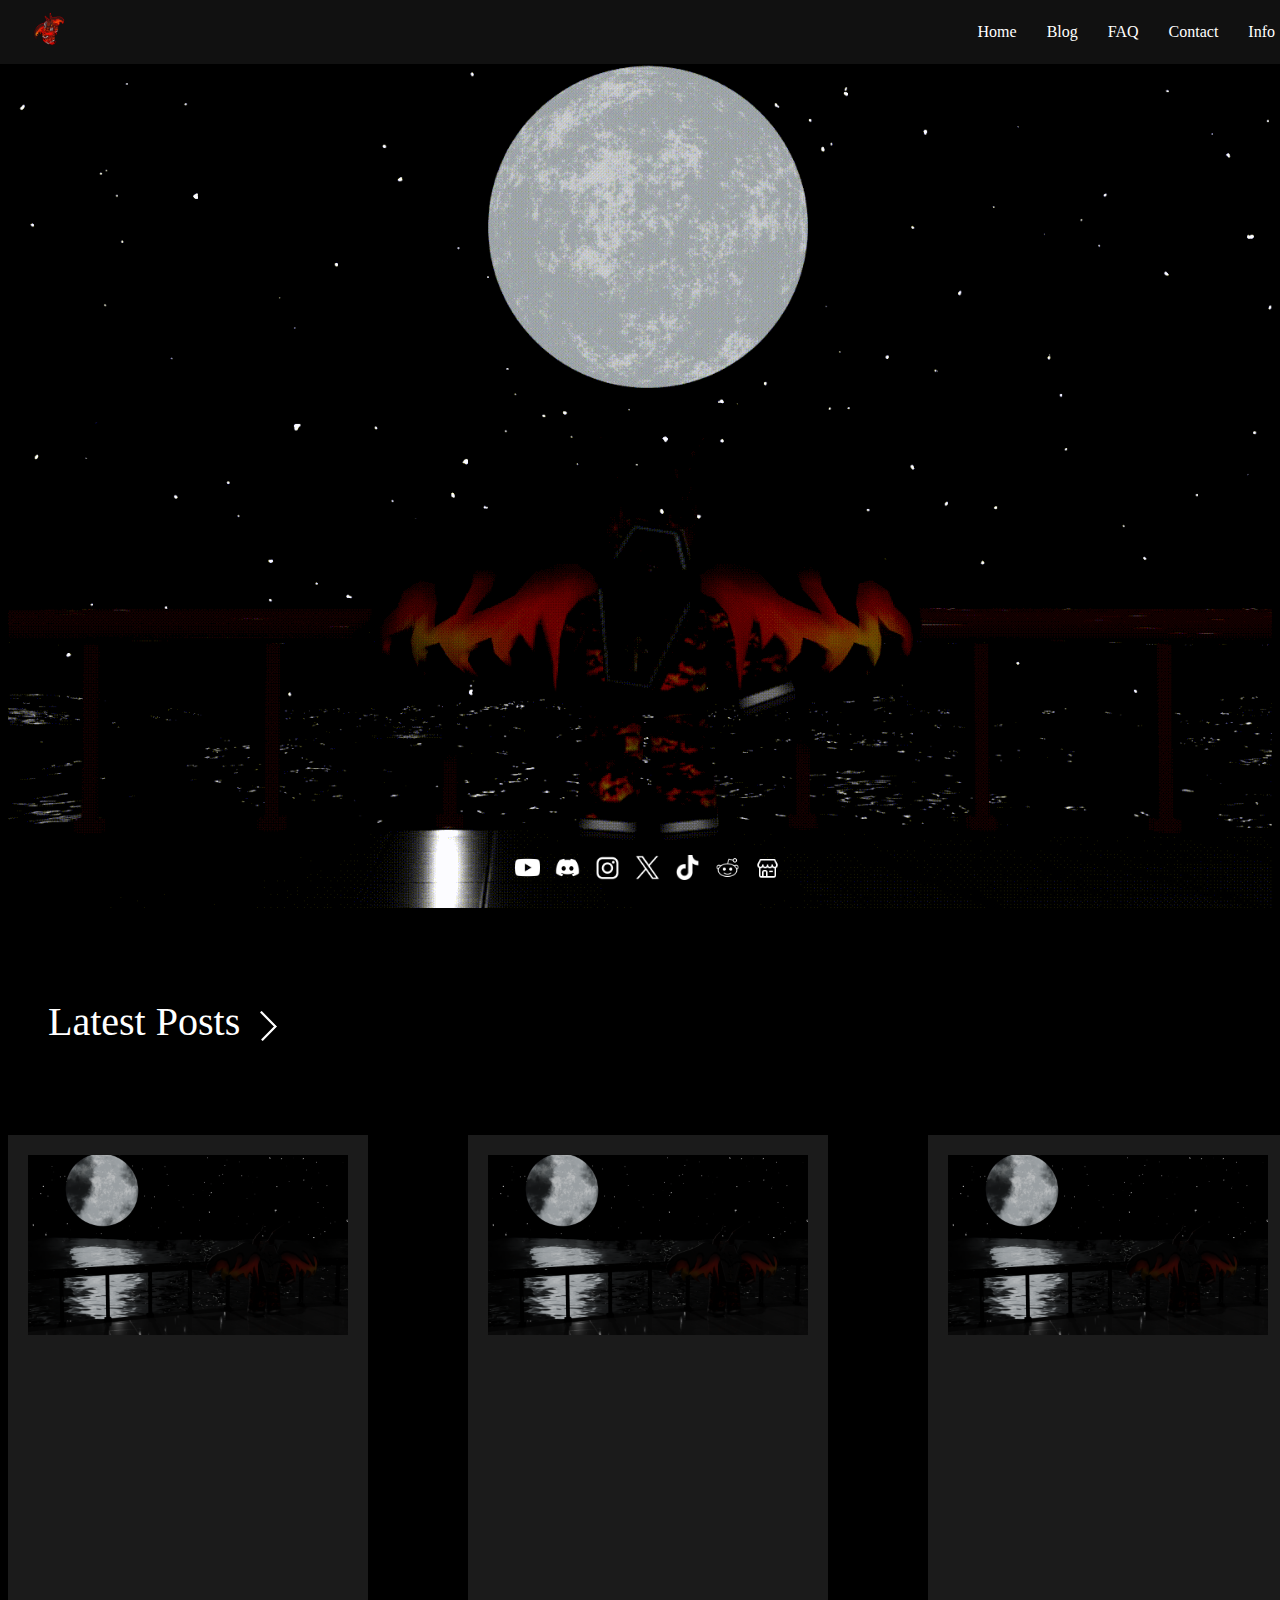
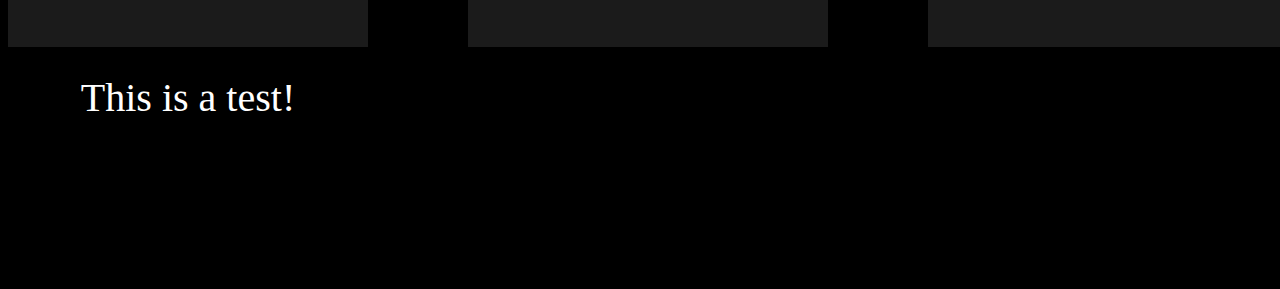
==== index.html @ 58907e7d "aaaaaaaaaaaaaaaaaaaaaaaaaaaaaaaaaaaaaaaaaa" ====
<!DOCTYPE HTML>
<html lang="en" class="container">

<head>
	<title>LameSniper16</title>
	<link rel="icon" type="image/x-icon" href="./assets/favicon.ico">
	<meta charset="UTF-8">
	<meta name="viewport" content="width=device-width, initial-scale=1.0">
	<link rel="stylesheet" href="./assets/styles.css">
</head>

<script src="./assets/titlegenerator.js"> </script>
<script src="./assets/iconscroll.js"> </script>

<body bgcolor="black">
	<header>
	<nav>
		<ul>
			<li class="logo"> <img src="./assets/images/5_r.png" alt="Logo"> </li>
			<li><a href="https://www.lamesniper16.com/">Home</li>
			<li><a href="placeholder">Blog</li>
			<li><a href="placeholder">FAQ</li>
			<li><a href="placeholder">Contact</li>
			<li><a href="placeholder">Info</li>

		</ul>
	</nav>
	</header>
<main>
	<section class="juan">
		<div class="background">
			<div class="social">
				<a href="https://www.youtube.com/@LameSniper16?sub_confirmation=1"><img src="./assets/images/youtube.png" alt="YouTube"></a>
				<a href="https://discord.gg/m7hKTPxfP7"><img src="./assets/images/discord.png" alt="Discord"></a>
				<a href="https://www.instagram.com/lamesniper16/"><img src="./assets/images/instagram.png" alt="Instagram"></a>
				<a href="https://x.com/LameSniper16"><img src="./assets/images/twitter.png" alt="X (Twitter)"></a>
				<a href="https://www.tiktok.com/@lamesniper16"><img src="./assets/images/tiktok.png" alt="TikTok"></a>
				<a href="https://www.reddit.com/r/lamesniper16/"><img src="./assets/images/reddit.png" alt="Reddit"></a>
				<a href="https://www.youtube.com/watch?v=dQw4w9WgXcQ"><img src="./assets/images/market.png" alt="Unavailable"></a>
			</div>
			<div class="nightcontainer">
				<img class="night" src="./assets/images/gifmoon.gif" width="100%" height="100%">
			</div>
		</div>

		<div class="content">
		</div>
	</section>

	<section>
		<div class="ultimatecontainer">
			<div class="latestposts">
				<p>Latest Posts</p>
				<img class="latestpostsarrow" src="./assets/images/arrowsimple.png">
			</div>
			
			<div class="blogpostcontainer">
				<div>
					<img src="./assets/images/placeholdertest.png">
					<p class="blogtitle">This is a test!</p>
					<p class="blogdescription">dgdskgsdglksdfgdfgsdfgsdfgsdfgsdfgsdfgdsfgdsg</p>
					<p class="blogdata">10/10/1010 10:10</p>
				</div>
				<div><img src="./assets/images/placeholdertest.png"></div>
				<div><img src="./assets/images/placeholdertest.png"></div>
			</div>
		</div>



	</section>
</main>
</body>
</html>
---- assets/styles.css ----
.container {
	overflow-y: scroll;
	-ms-overflow-style: none; /* Internet Explorer and older Edge */
	scrollbar-width: none; /* Firefox */
}
  
  .container::-webkit-scrollbar {
	display: none; /* Chrome, Safari, Edge */
}  

header nav ul {
	position: fixed;
	top: 0; left: 0; width: 100%;
	z-index: 1000;
	padding-top: 60px;
	list-style: none;
	display: flex;
	justify-content: flex-end;
	background: #111;
	padding: 10px;
	margin: 0;
	align-items: center;
}

nav ul li {
	margin: 0 15px;
}

nav ul li a {
	font-family: "Roboto";
	src: url(./Roboto-Bold.ttf);
	color: #fff;
	text-decoration: none;
}

nav ul li.logo {
	margin-right: auto;
}

nav ul li.logo img {
	height: 40px;
	width: auto;
}

.juan {
	overflow: hidden;
	position: relative;
	text-align: center;
}

.juan img {
	object-fit: cover;
	object-position: center;
	display: flex;
	justify-content: center;
}

.nightcontainer {
	height: 100vh;
	overflow: hidden;
	display: flex;
	width: 100vw;
	justify-content: center;
}

.social {
	position: fixed; 
	bottom: 20px; 
	left: 50%; 
	transform: translateX(-50%);
	display: flex; 
	gap: 15px; 
	z-index: 100;
}

.social a img {
	width: 25px;
	height: 25px;
	filter: invert(1); 
	transition: transform 0.2s ease, opacity 0.2s ease;
}

.social a img:hover {
	transform: scale(1.1);
}

.blogpostcontainer {
	display: grid;
	column-gap: 100px;
	grid-template-columns: auto auto auto;
	justify-content: space-around;
}

.blogpostcontainer > div {
	background-color: #1b1b1b;
	padding: 20px;
	font-size: 30px;
	width: 25vw;
	text-align: center;
}

.blogpostcontainer > div > img {
	width: 100%;
	height: 100%;
	object-fit: contain;
	object-position: top;
}

.blogtitle {
	font-family: "Roboto";
	src: url(./Roboto-Bold.ttf);
	color: #fff;
	text-decoration: none;
	font-size: 40px;
	display: inline-block;
}

.blogdescription {
	object-fit: contain;
}

.blogdata {
	object-fit: contain;
}

.latestposts {
	font-family: "Roboto";
	src: url(./Roboto-Bold.ttf);
	color: #fff;
	text-decoration: none;
	padding-top: 50px;
	padding-bottom: 50px;
	padding-left: 40px;
	font-size: 40px;
	display: inline-block;
}
.latestposts > p {
	display: inline-block;
}

.latestpostsarrow {
	filter: invert(1);
	width: auto;
	height: 30px;
	font-size: 40px;
	vertical-align: middle;
	padding-left: 10px;
}
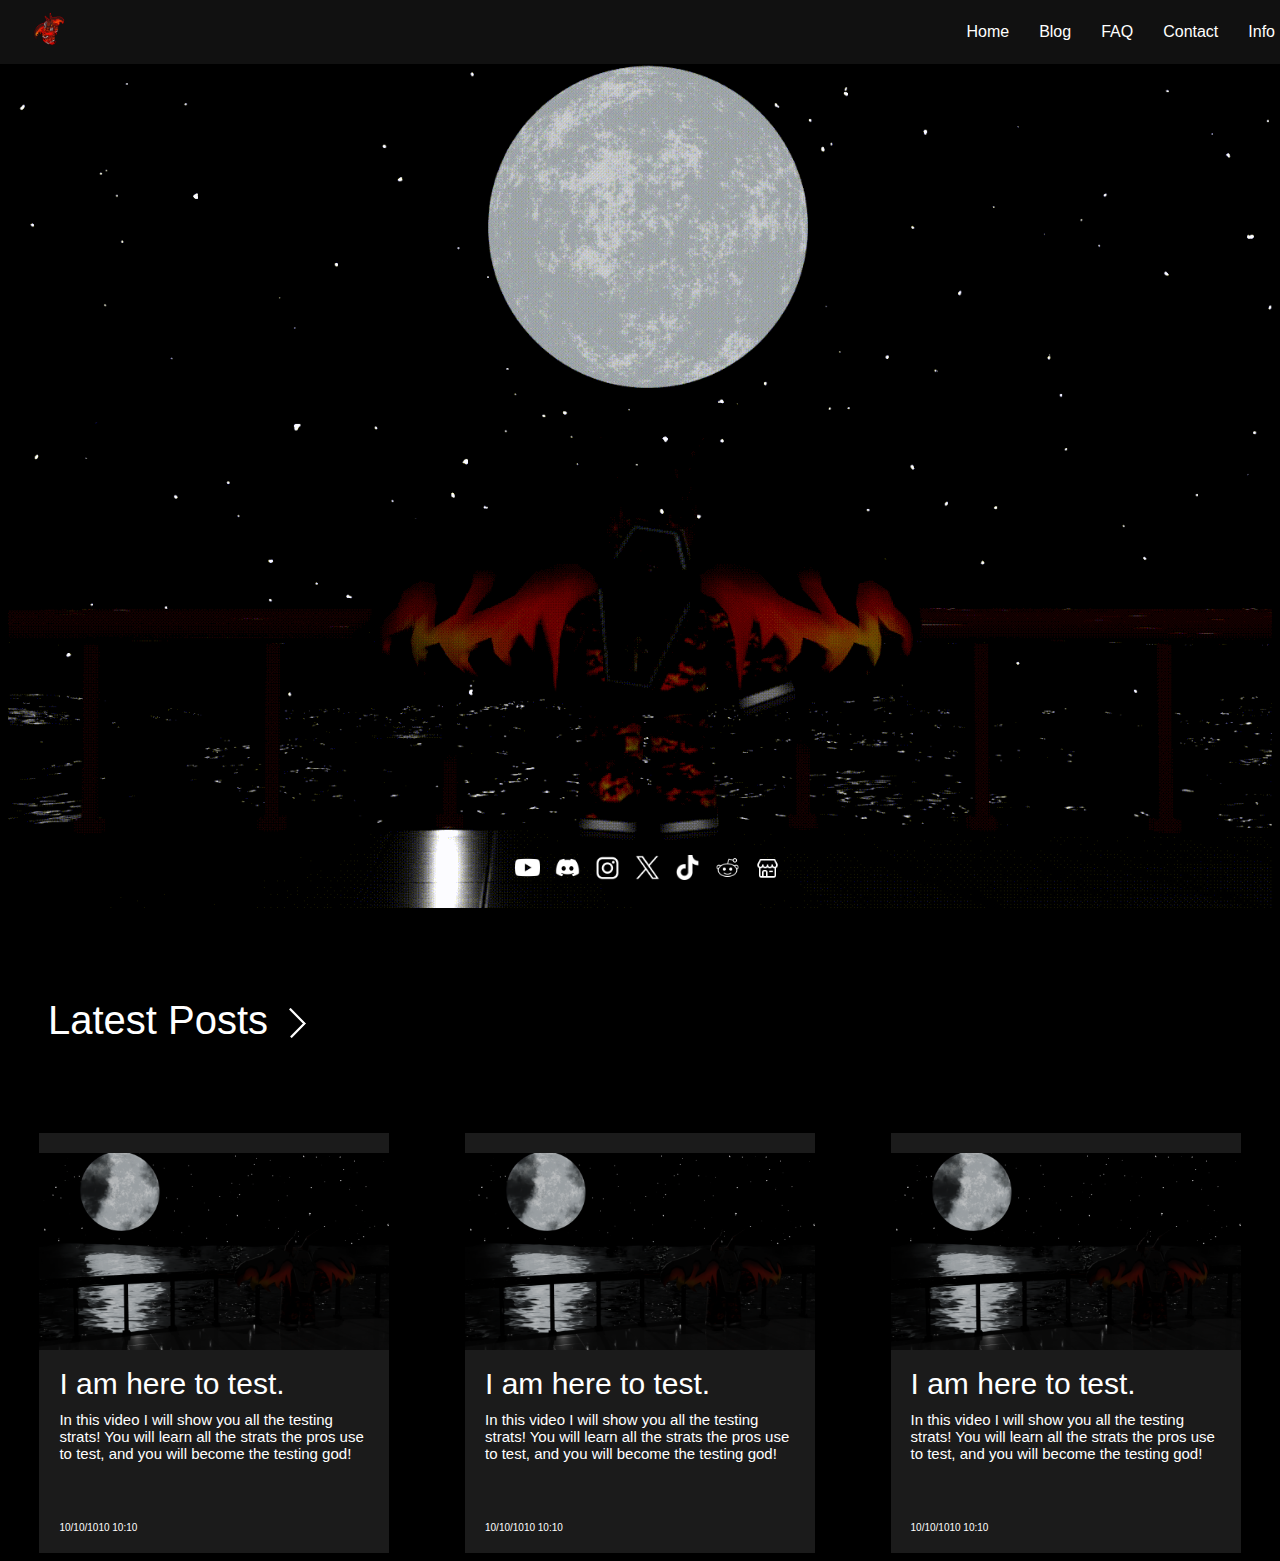
==== commit 56212f5b: "a" ====
--- a/index.html
+++ b/index.html
@@ -56,13 +56,24 @@
 			
 			<div class="blogpostcontainer">
 				<div>
-					<img src="./assets/images/placeholdertest.png">
-					<p class="blogtitle">This is a test!</p>
-					<p class="blogdescription">dgdskgsdglksdfgdfgsdfgsdfgsdfgsdfgsdfgdsfgdsg</p>
-					<p class="blogdata">10/10/1010 10:10</p>
+					<div><img src="./assets/images/placeholdertest.png"></div>
+					<div class="blogtitle">I am here to test.</div>
+					<div class="blogdescription">In this video I will show you all the testing strats! You will learn all the strats the pros use to test, and you will become the testing god!</div>
+					<div class="blogdata">10/10/1010 10:10</div>
 				</div>
-				<div><img src="./assets/images/placeholdertest.png"></div>
-				<div><img src="./assets/images/placeholdertest.png"></div>
+				<div>
+					<div><img src="./assets/images/placeholdertest.png"></div>
+					<div class="blogtitle">I am here to test.</div>
+					<div class="blogdescription">In this video I will show you all the testing strats! You will learn all the strats the pros use to test, and you will become the testing god!</div>
+					<div class="blogdata">10/10/1010 10:10</div>
+				</div>
+				<div>
+					<div><img src="./assets/images/placeholdertest.png"></div>
+					<div class="blogtitle">I am here to test.</div>
+					<div class="blogdescription">In this video I will show you all the testing strats! You will learn all the strats the pros use to test, and you will become the testing god!</div>
+					<div class="blogdata">10/10/1010 10:10</div>
+				</div>
+
 			</div>
 		</div>
 
--- a/assets/styles.css
+++ b/assets/styles.css
@@ -1,3 +1,15 @@
+@font-face {
+    font-family: 'Roboto	';
+    src: url('Roboto-Medium.eot');
+    src: url('Roboto-Medium.eot?#iefix') format('embedded-opentype'),
+        url('Roboto-Medium.woff2') format('woff2'),
+        url('Roboto-Medium.woff') format('woff'),
+        url('Roboto-Medium.ttf') format('truetype'),
+        url('Roboto-Medium.svg#Roboto-Medium') format('svg');
+    font-weight: 500;
+    font-style: normal;
+    font-display: swap;
+}
 
 .container {
 	overflow-y: scroll;
@@ -28,8 +40,7 @@
 }
 
 nav ul li a {
-	font-family: "Roboto";
-	src: url(./Roboto-Bold.ttf);
+	font-family: "Roboto", sans-serif;
 	color: #fff;
 	text-decoration: none;
 }
@@ -87,20 +98,23 @@
 
 .blogpostcontainer {
 	display: grid;
-	column-gap: 100px;
+	column-gap: 1%;
 	grid-template-columns: auto auto auto;
 	justify-content: space-around;
 }
 
+.blogpostcontainer > div:hover .blogtitle{
+	color: rgb(255, 182, 182);
+}
 .blogpostcontainer > div {
 	background-color: #1b1b1b;
-	padding: 20px;
+	padding-top: 20px;
 	font-size: 30px;
-	width: 25vw;
+	width: 350px;
 	text-align: center;
 }
 
-.blogpostcontainer > div > img {
+.blogpostcontainer > div > div > img {
 	width: 100%;
 	height: 100%;
 	object-fit: contain;
@@ -108,25 +122,57 @@
 }
 
 .blogtitle {
-	font-family: "Roboto";
-	src: url(./Roboto-Bold.ttf);
+	font-family: "Roboto", sans-serif;
 	color: #fff;
 	text-decoration: none;
-	font-size: 40px;
-	display: inline-block;
+	font-size: 30px;
+	text-align: left;
+	padding-top: 10px;
+	padding-right: 20px;
+	padding-left: 20px;
 }
 
 .blogdescription {
-	object-fit: contain;
+	font-family: "Roboto", sans-serif;
+	color: #fff;
+	text-decoration: none;
+	font-size: 15px;
+	text-align: left;
+	padding-top: 10px;
+	padding-right: 20px;
+	padding-left: 20px;
 }
 
 .blogdata {
-	object-fit: contain;
+	font-family: "Roboto", sans-serif;
+	color: #fff;
+	text-decoration: none;
+	font-size: 10px;
+	text-align: left;
+	padding-top: 60px;
+	padding-right: 20px;
+	padding-left: 20px;
+	padding-bottom: 20px;
 }
 
+@media (max-width: 1080px) {
+	.blogpostcontainer {
+		grid-template-columns: auto auto;
+		row-gap: 20px;
+		justify-content: center;
+	}
+}	
+
+@media (max-width: 738px) {
+	.blogpostcontainer {
+		grid-template-columns: auto;
+		row-gap: 20px;
+		justify-content: center;
+	}
+}	
+
 .latestposts {
-	font-family: "Roboto";
-	src: url(./Roboto-Bold.ttf);
+	font-family: "Roboto", sans-serif;
 	color: #fff;
 	text-decoration: none;
 	padding-top: 50px;
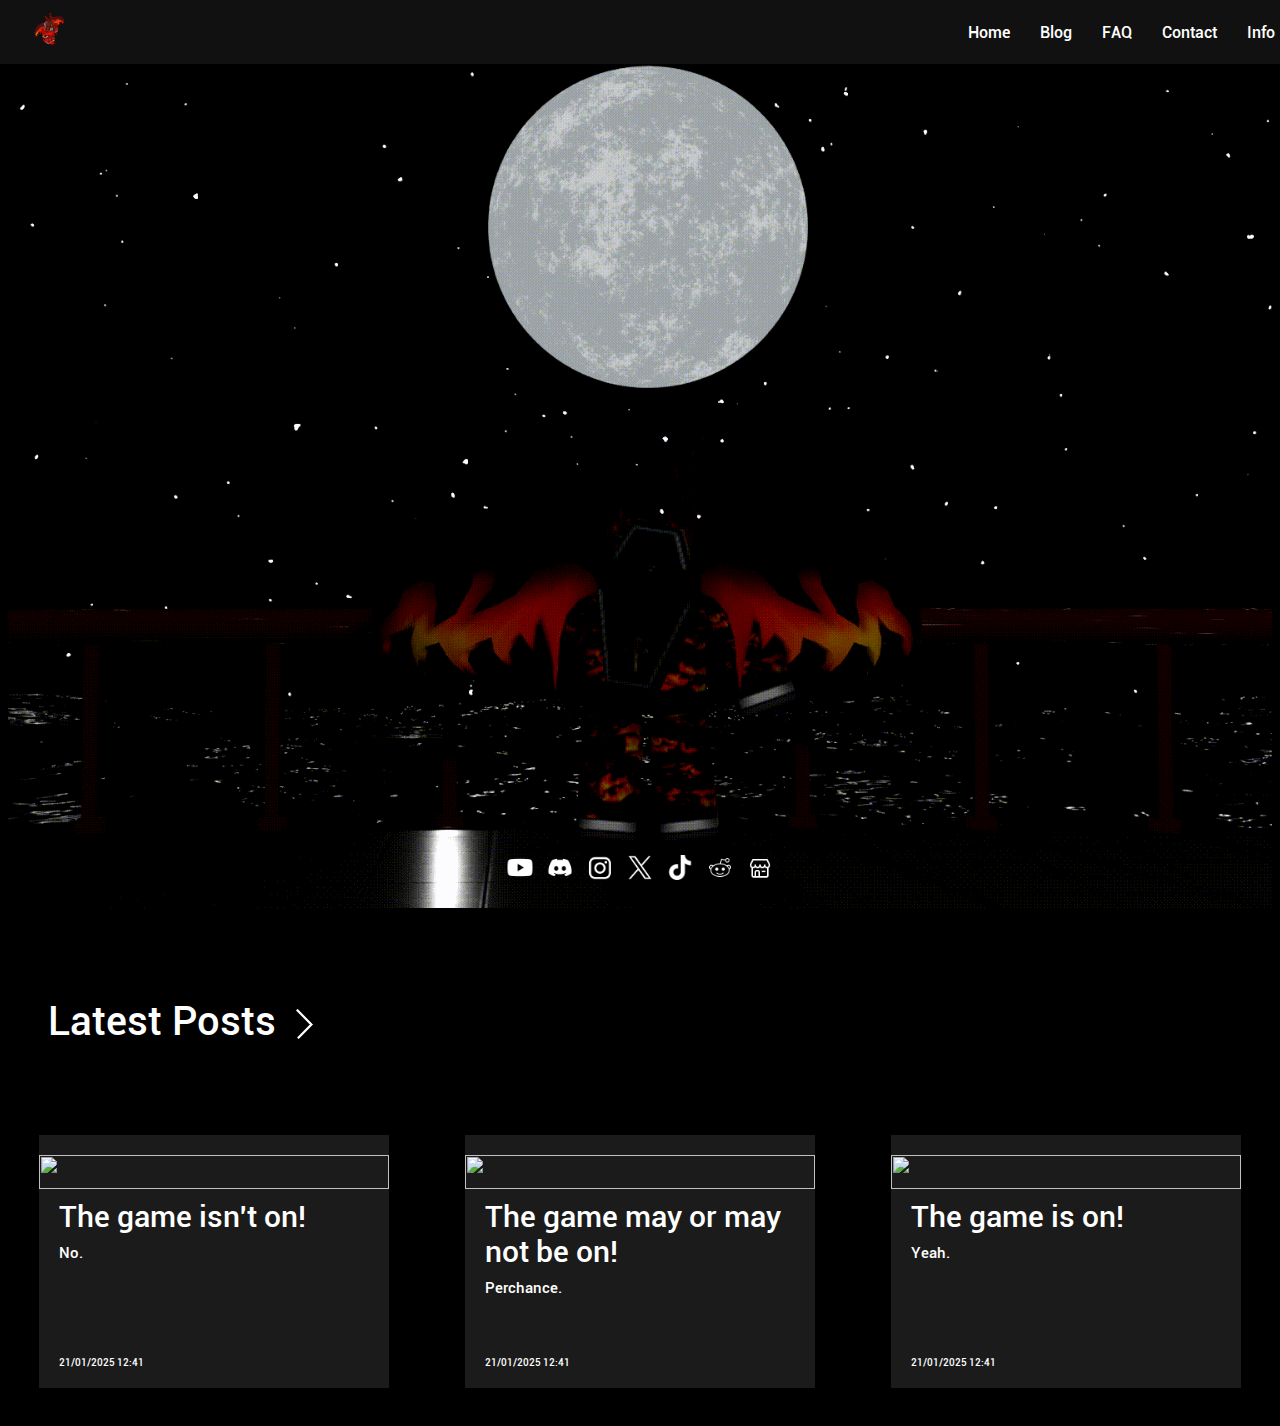
==== commit 34ff69ad: "fully functioning blog" ====
--- a/index.html
+++ b/index.html
@@ -11,17 +11,18 @@
 
 <script src="./assets/titlegenerator.js"> </script>
 <script src="./assets/iconscroll.js"> </script>
+<script src="./assets/mainpageblog.js"> </script>
 
-<body bgcolor="black">
+<body>
 	<header>
 	<nav>
 		<ul>
 			<li class="logo"> <img src="./assets/images/5_r.png" alt="Logo"> </li>
-			<li><a href="https://www.lamesniper16.com/">Home</li>
-			<li><a href="placeholder">Blog</li>
-			<li><a href="placeholder">FAQ</li>
-			<li><a href="placeholder">Contact</li>
-			<li><a href="placeholder">Info</li>
+			<li><a href="https://www.lamesniper16.com/">Home</a></li>
+			<li><a href="./blog.html">Blog</a></li>
+			<li><a href="#">FAQ</a></li>
+			<li><a href="#">Contact</a></li>
+			<li><a href="#">Info</a></li>
 
 		</ul>
 	</nav>
@@ -55,23 +56,23 @@
 			</div>
 			
 			<div class="blogpostcontainer">
-				<div>
+				<div class="1" style="cursor: pointer;" onclick="window.location='https://lamesniper16.com';">
 					<div><img src="./assets/images/placeholdertest.png"></div>
-					<div class="blogtitle">I am here to test.</div>
-					<div class="blogdescription">In this video I will show you all the testing strats! You will learn all the strats the pros use to test, and you will become the testing god!</div>
-					<div class="blogdata">10/10/1010 10:10</div>
+					<div class="blogtitle">Loading title...</div>
+					<div class="blogdescription">Loading description...</div>
+					<div class="blogdata">Loading data...</div>
 				</div>
-				<div>
+				<div class="2" style="cursor: pointer;" onclick="window.location='https://lamesniper16.com';">
 					<div><img src="./assets/images/placeholdertest.png"></div>
-					<div class="blogtitle">I am here to test.</div>
-					<div class="blogdescription">In this video I will show you all the testing strats! You will learn all the strats the pros use to test, and you will become the testing god!</div>
-					<div class="blogdata">10/10/1010 10:10</div>
+					<div class="blogtitle">Loading title...</div>
+					<div class="blogdescription">Loading description...</div>
+					<div class="blogdata">Loading data...</div>
 				</div>
-				<div>
+				<div class="3" style="cursor: pointer;" onclick="window.location='https://lamesniper16.com';">
 					<div><img src="./assets/images/placeholdertest.png"></div>
-					<div class="blogtitle">I am here to test.</div>
-					<div class="blogdescription">In this video I will show you all the testing strats! You will learn all the strats the pros use to test, and you will become the testing god!</div>
-					<div class="blogdata">10/10/1010 10:10</div>
+					<div class="blogtitle">Loading title...</div>
+					<div class="blogdescription">Loading description...</div>
+					<div class="blogdata">Loading data...</div>
 				</div>
 
 			</div>
--- a/assets/styles.css
+++ b/assets/styles.css
@@ -1,16 +1,19 @@
 @font-face {
-    font-family: 'Roboto	';
-    src: url('Roboto-Medium.eot');
-    src: url('Roboto-Medium.eot?#iefix') format('embedded-opentype'),
-        url('Roboto-Medium.woff2') format('woff2'),
-        url('Roboto-Medium.woff') format('woff'),
-        url('Roboto-Medium.ttf') format('truetype'),
-        url('Roboto-Medium.svg#Roboto-Medium') format('svg');
+    font-family: "Roboto";
+    src: url("./fonts/Roboto-Medium.eot");
+    src: url("./fonts/Roboto-Medium.eot?#iefix") format("embedded-opentype"),
+        url("./fonts/Roboto-Medium.woff2") format("woff2"),
+        url("./fonts/Roboto-Medium.woff") format("woff"),
+        url("./fonts/Roboto-Medium.ttf") format("truetype"),
+        url("./fonts/Roboto-Medium.svg#Roboto-Medium") format("svg");
     font-weight: 500;
     font-style: normal;
     font-display: swap;
 }
 
+body {
+	background-color: #000;
+}
 .container {
 	overflow-y: scroll;
 	-ms-overflow-style: none; /* Internet Explorer and older Edge */
@@ -93,7 +96,7 @@
 }
 
 .social a img:hover {
-	transform: scale(1.1);
+	transform: scale(1.25);
 }
 
 .blogpostcontainer {
@@ -103,12 +106,32 @@
 	justify-content: space-around;
 }
 
+@media (max-width: 1080px) {
+	.blogpostcontainer {
+		grid-template-columns: auto auto;
+		row-gap: 20px;
+		justify-content: space-around;
+	}
+}	
+
+@media (max-width: 738px) {
+	.blogpostcontainer {
+		grid-template-columns: auto;
+		row-gap: 20px;
+		justify-content: space-around;
+	}
+}	
+
 .blogpostcontainer > div:hover .blogtitle{
 	color: rgb(255, 182, 182);
 }
 .blogpostcontainer > div {
+	display: flex;
+	flex-direction: column;
+	justify-content: space-between;
 	background-color: #1b1b1b;
 	padding-top: 20px;
+	margin-bottom: 30px;
 	font-size: 30px;
 	width: 350px;
 	text-align: center;
@@ -121,6 +144,15 @@
 	object-position: top;
 }
 
+.blogtitle, .blogdescription {
+	word-wrap: break-word; /* Ensures text wraps inside the container */
+	overflow-wrap: break-word; /* Provides fallback for older browsers */
+	white-space: normal; /* Allows text to wrap onto the next line */
+	text-overflow: ellipsis; /* Optional: Adds ellipsis for overflow text */
+	overflow: hidden; /* Prevents text from overflowing */
+	display: block; /* Ensures the title/description behaves as block elements */
+  }
+
 .blogtitle {
 	font-family: "Roboto", sans-serif;
 	color: #fff;
@@ -148,28 +180,13 @@
 	color: #fff;
 	text-decoration: none;
 	font-size: 10px;
+	margin-top: auto;
 	text-align: left;
 	padding-top: 60px;
 	padding-right: 20px;
 	padding-left: 20px;
 	padding-bottom: 20px;
 }
-
-@media (max-width: 1080px) {
-	.blogpostcontainer {
-		grid-template-columns: auto auto;
-		row-gap: 20px;
-		justify-content: center;
-	}
-}	
-
-@media (max-width: 738px) {
-	.blogpostcontainer {
-		grid-template-columns: auto;
-		row-gap: 20px;
-		justify-content: center;
-	}
-}	
 
 .latestposts {
 	font-family: "Roboto", sans-serif;
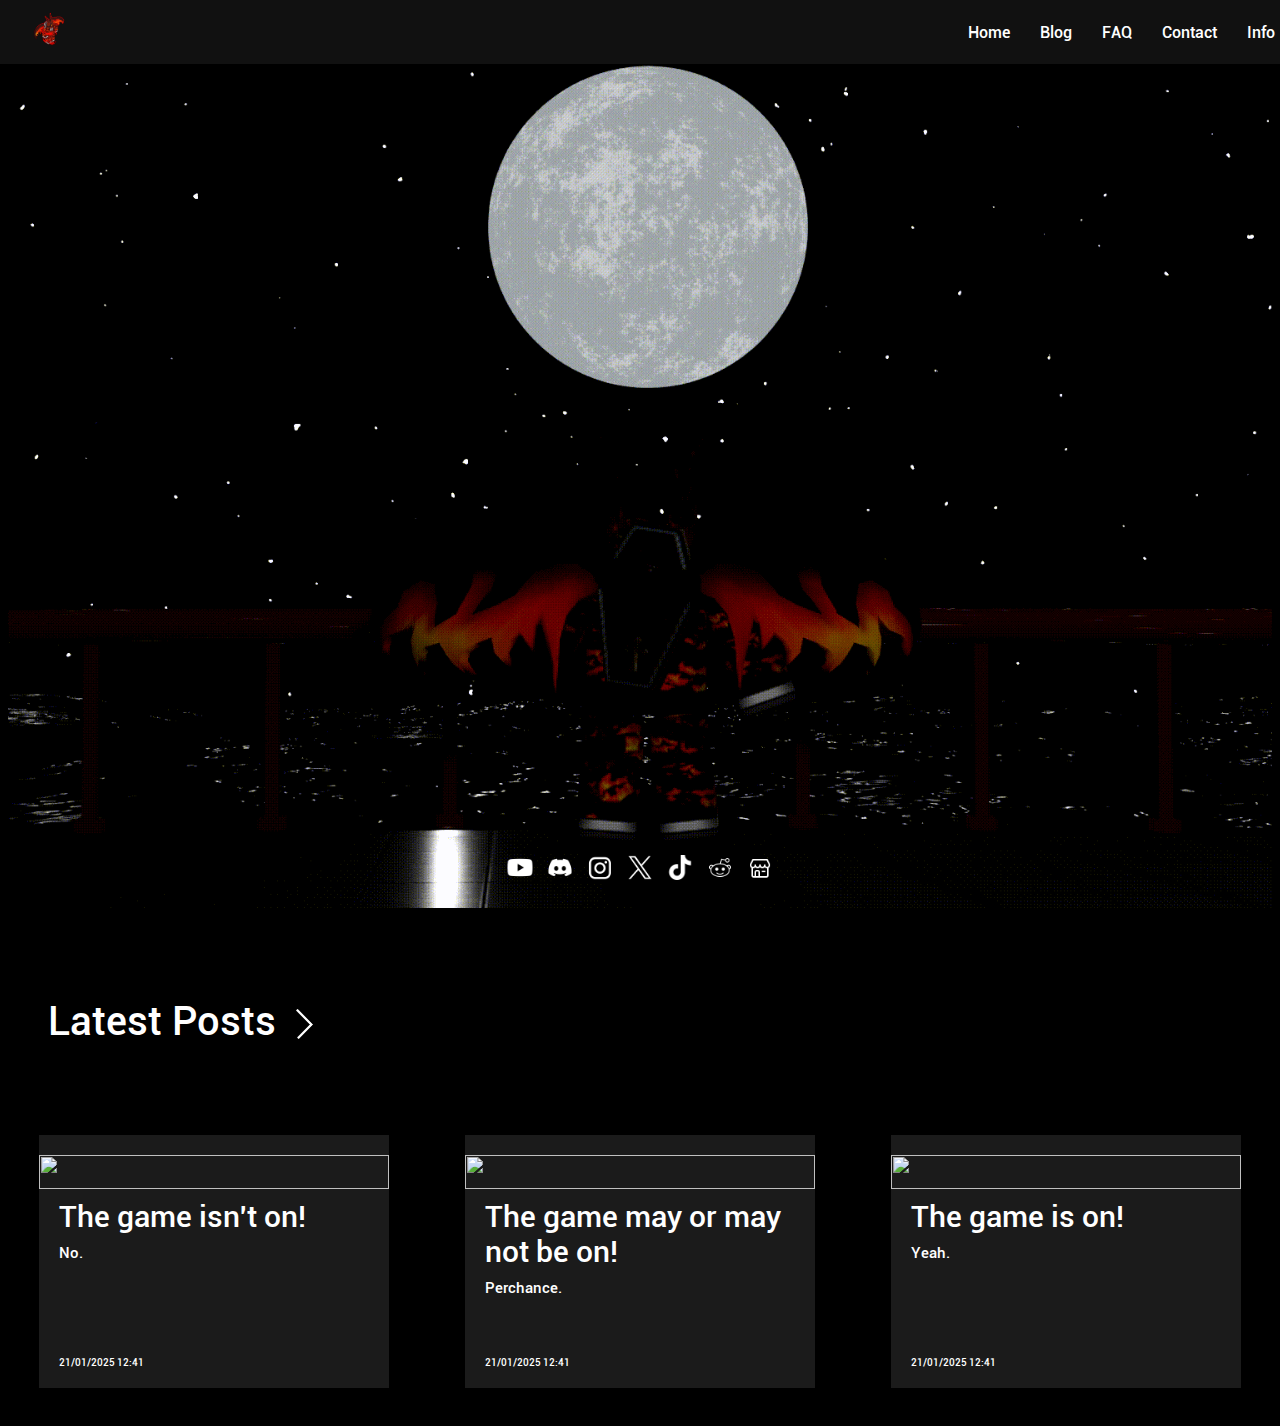
==== commit b8b3383d: "Update index.html" ====
--- a/index.html
+++ b/index.html
@@ -50,7 +50,7 @@
 
 	<section>
 		<div class="ultimatecontainer">
-			<div class="latestposts">
+			<div class="latestposts" style="cursor: pointer;" onclick="window.location='./blog.html';">
 				<p>Latest Posts</p>
 				<img class="latestpostsarrow" src="./assets/images/arrowsimple.png">
 			</div>
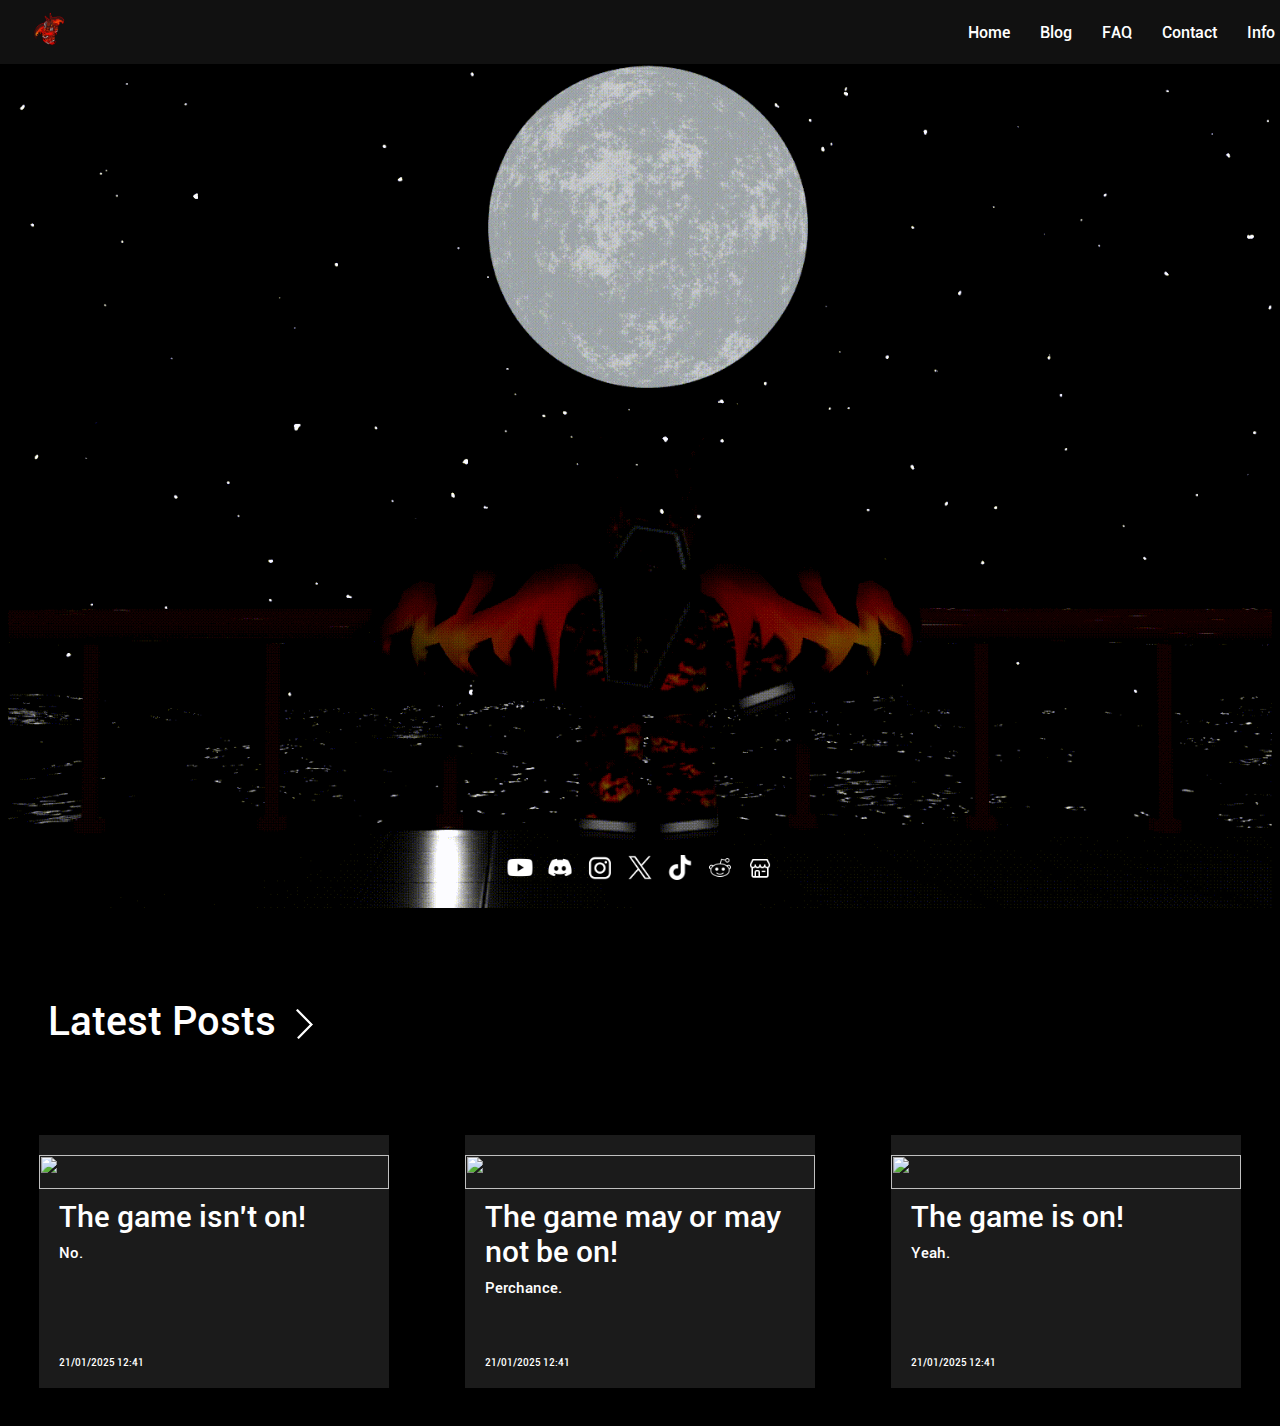
==== commit 1d3c53ea: "w" ====
--- a/index.html
+++ b/index.html
@@ -13,7 +13,7 @@
 <script src="./assets/iconscroll.js"> </script>
 <script src="./assets/mainpageblog.js"> </script>
 
-<body>
+<body bgcolor="black">
 	<header>
 	<nav>
 		<ul>
--- a/assets/styles.css
+++ b/assets/styles.css
@@ -11,9 +11,6 @@
     font-display: swap;
 }
 
-body {
-	background-color: #000;
-}
 .container {
 	overflow-y: scroll;
 	-ms-overflow-style: none; /* Internet Explorer and older Edge */
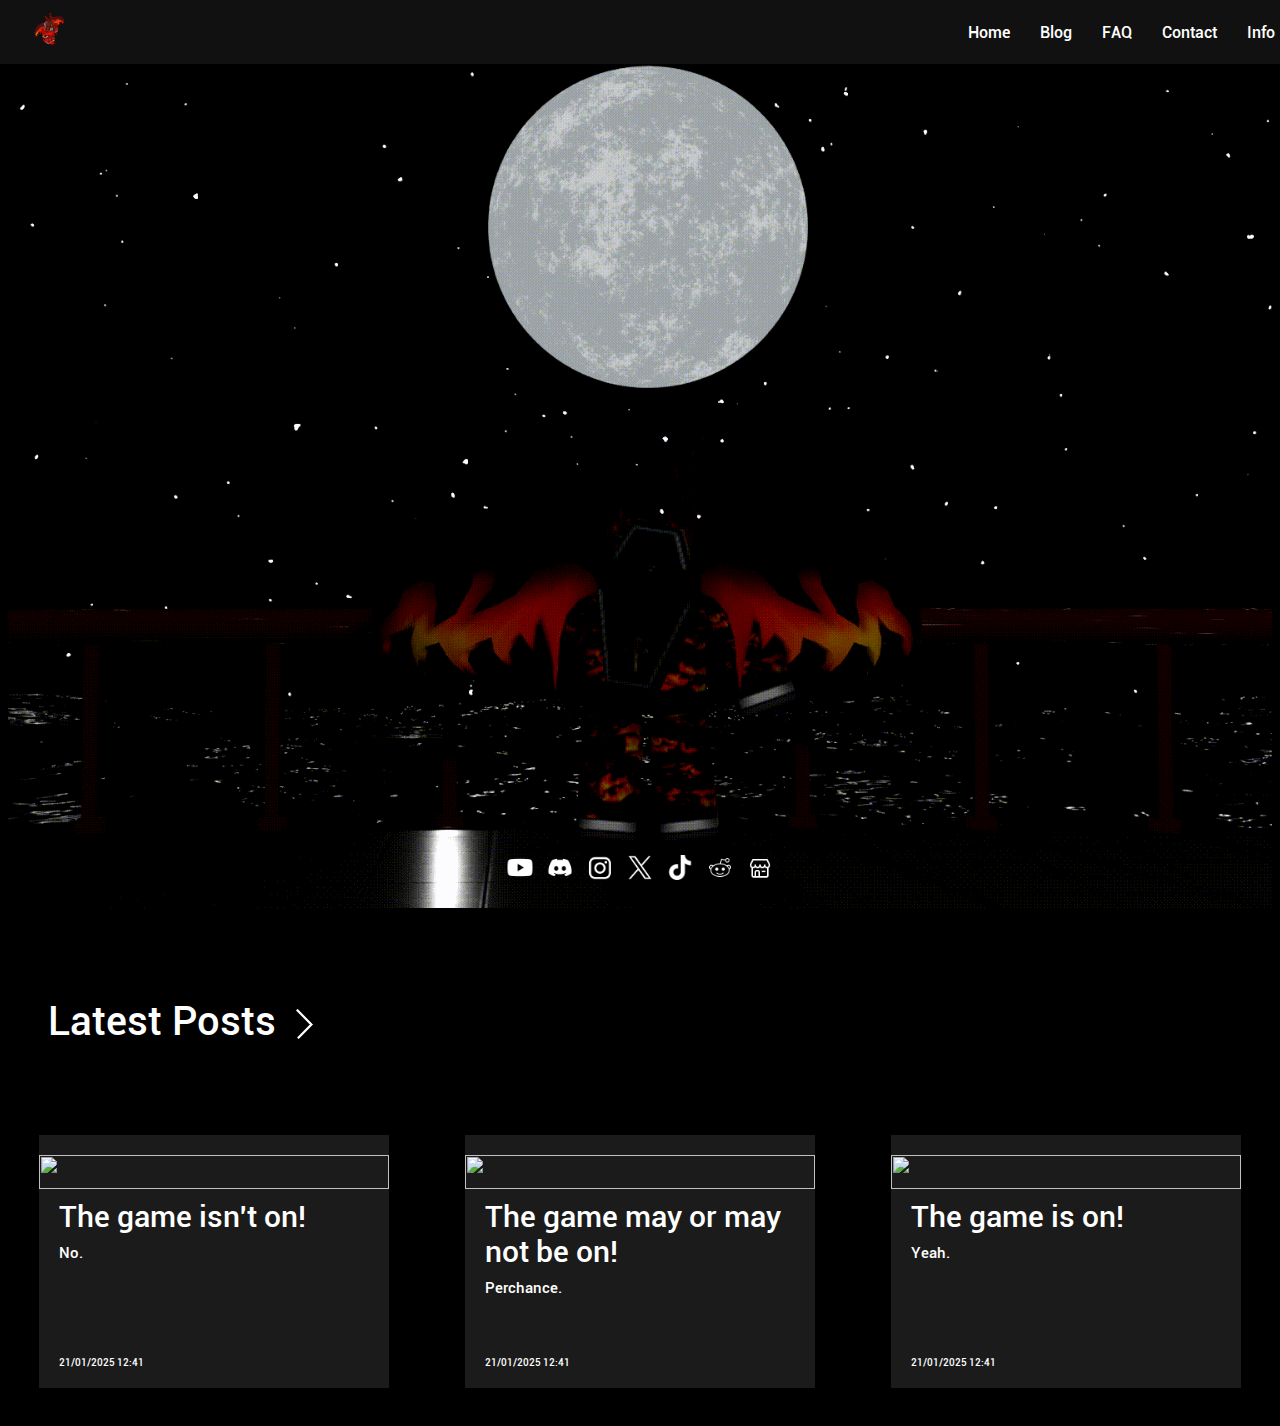
==== commit 9ec9da55: "Update index.html" ====
--- a/index.html
+++ b/index.html
@@ -18,7 +18,7 @@
 	<nav>
 		<ul>
 			<li class="logo"> <img src="./assets/images/5_r.png" alt="Logo"> </li>
-			<li><a href="https://www.lamesniper16.com/">Home</a></li>
+			<li><a href="./index.html">Home</a></li>
 			<li><a href="./blog.html">Blog</a></li>
 			<li><a href="#">FAQ</a></li>
 			<li><a href="#">Contact</a></li>
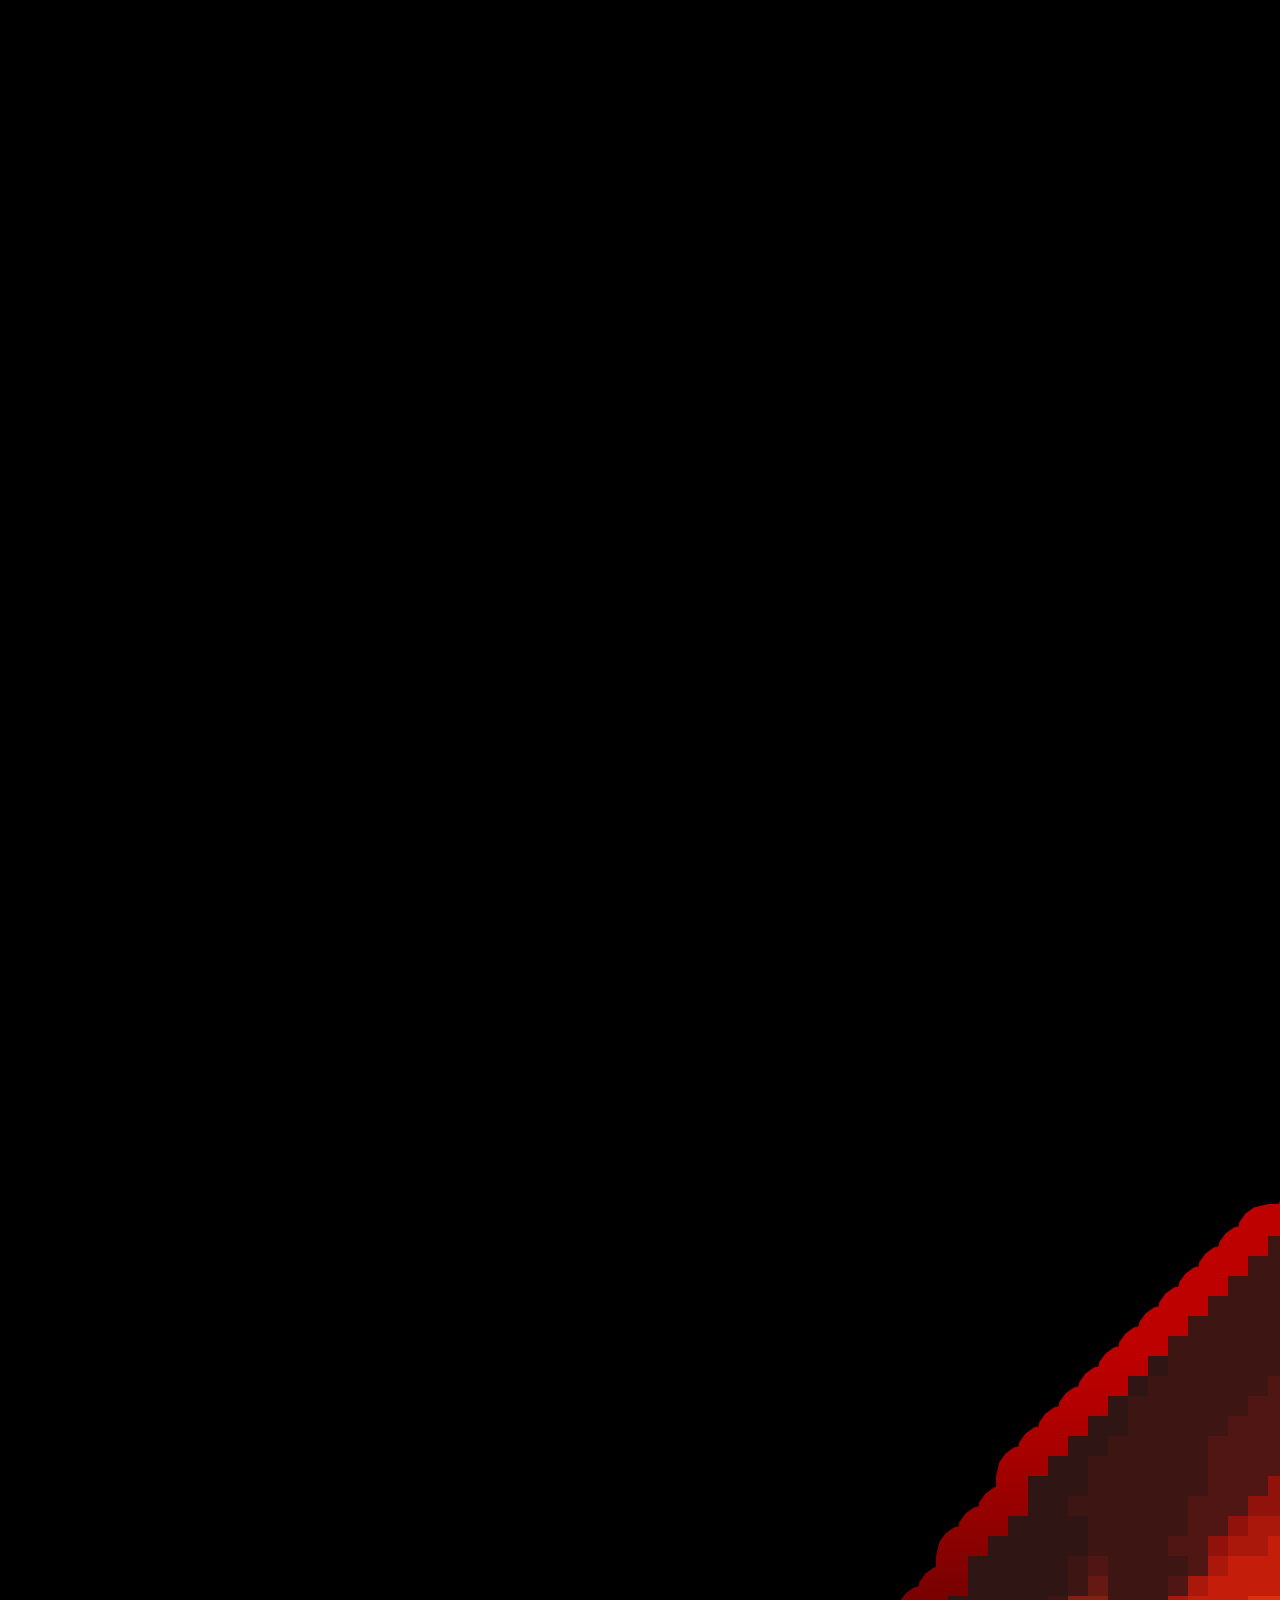
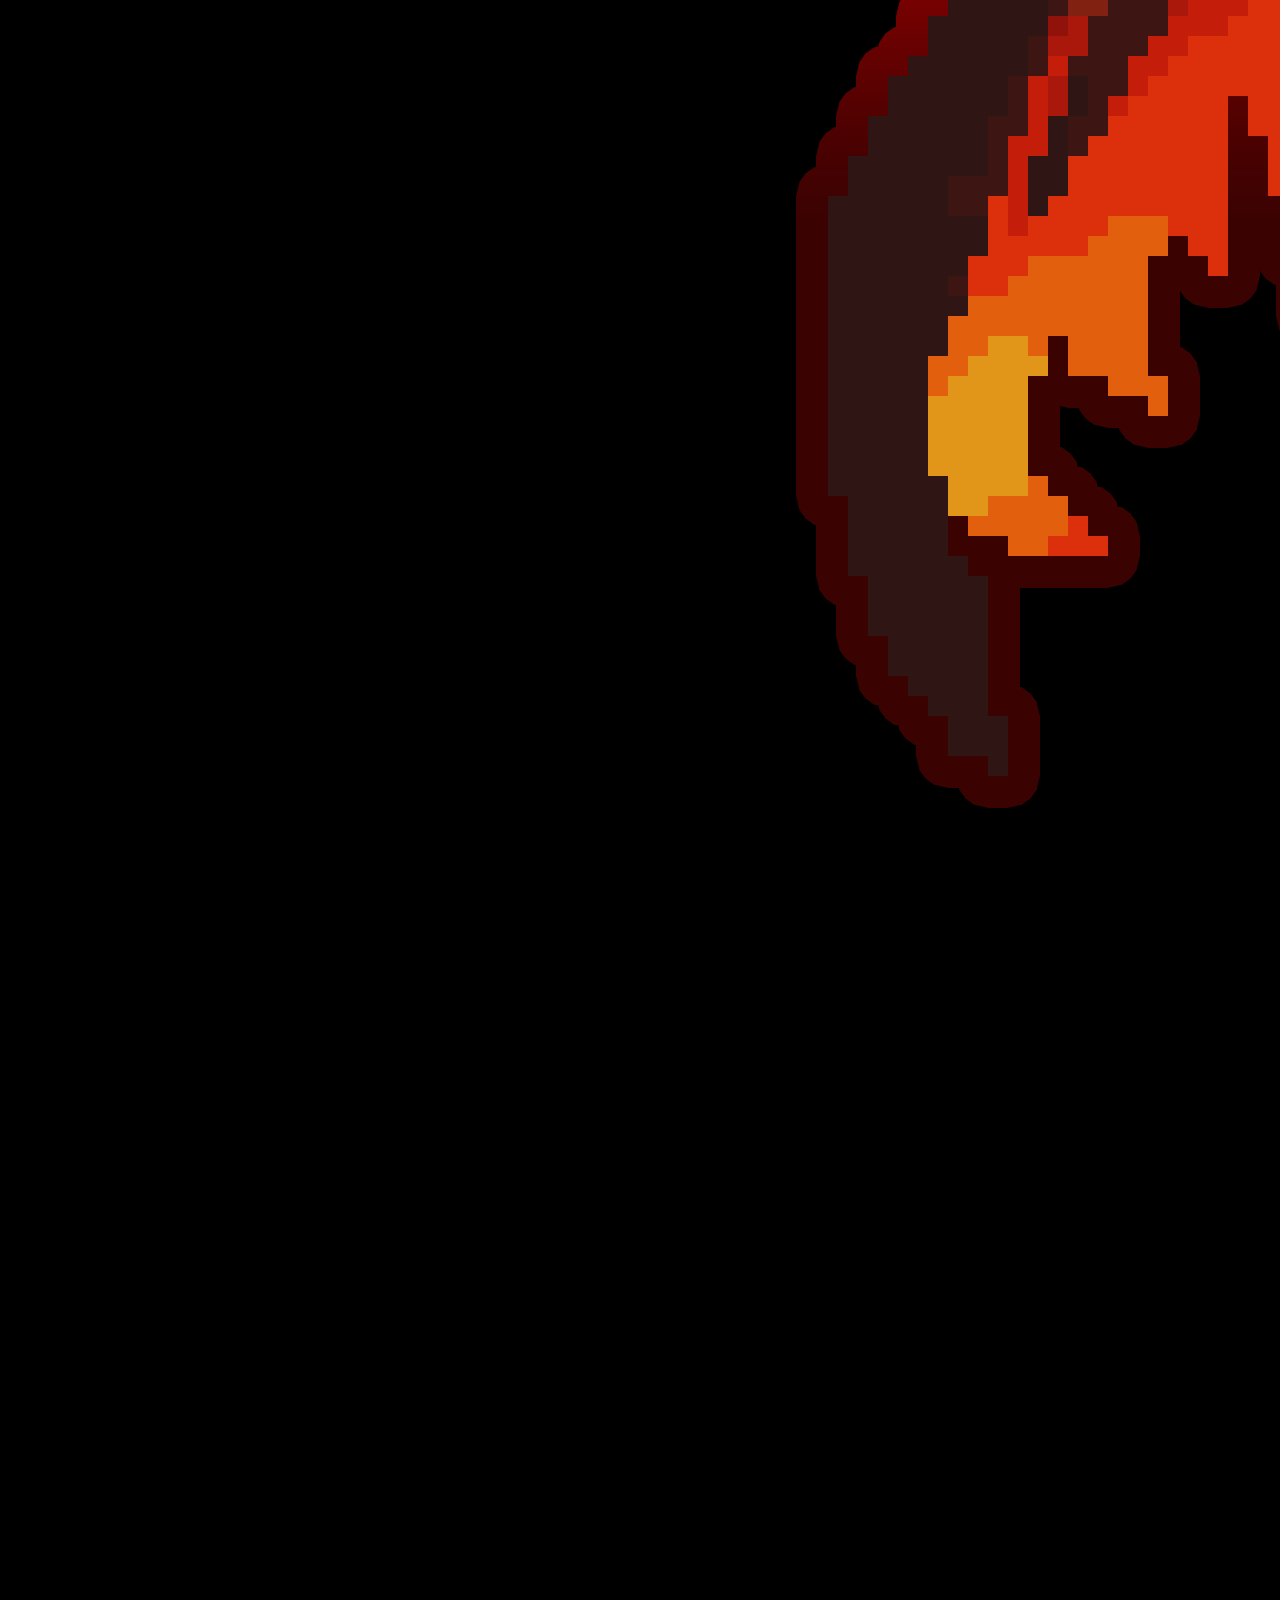
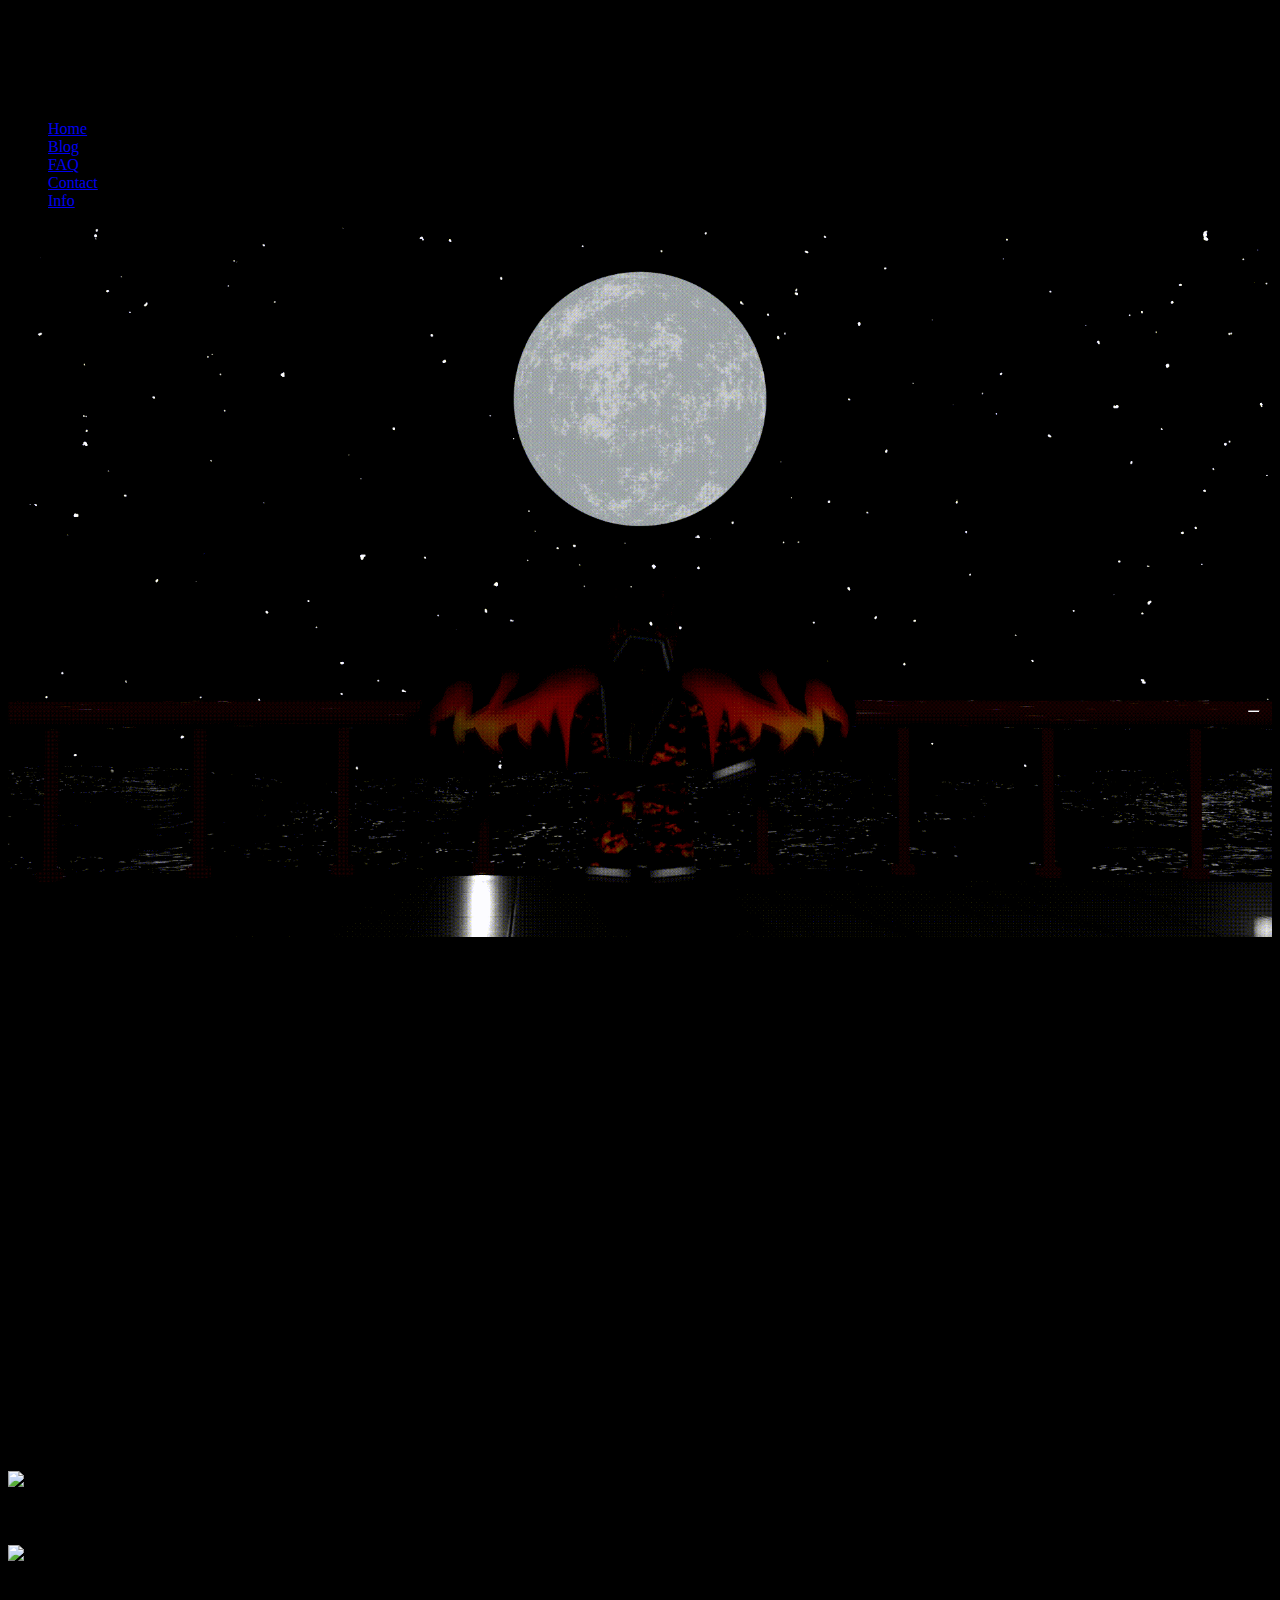
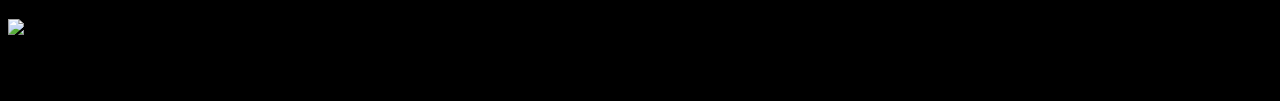
==== commit 385fbb39: "some" ====
--- a/index.html
+++ b/index.html
@@ -3,10 +3,10 @@
 
 <head>
 	<title>LameSniper16</title>
-	<link rel="icon" type="image/x-icon" href="./assets/favicon.ico">
+	<link rel="icon" type="image/x-icon" href="https://www.lamesniper16.com/assets/favicon.ico">
 	<meta charset="UTF-8">
 	<meta name="viewport" content="width=device-width, initial-scale=1.0">
-	<link rel="stylesheet" href="./assets/styles.css">
+	<link rel="stylesheet" href="https://www.lamesniper16.com/assets/styles.css">
 </head>
 
 <script src="./assets/titlegenerator.js"> </script>
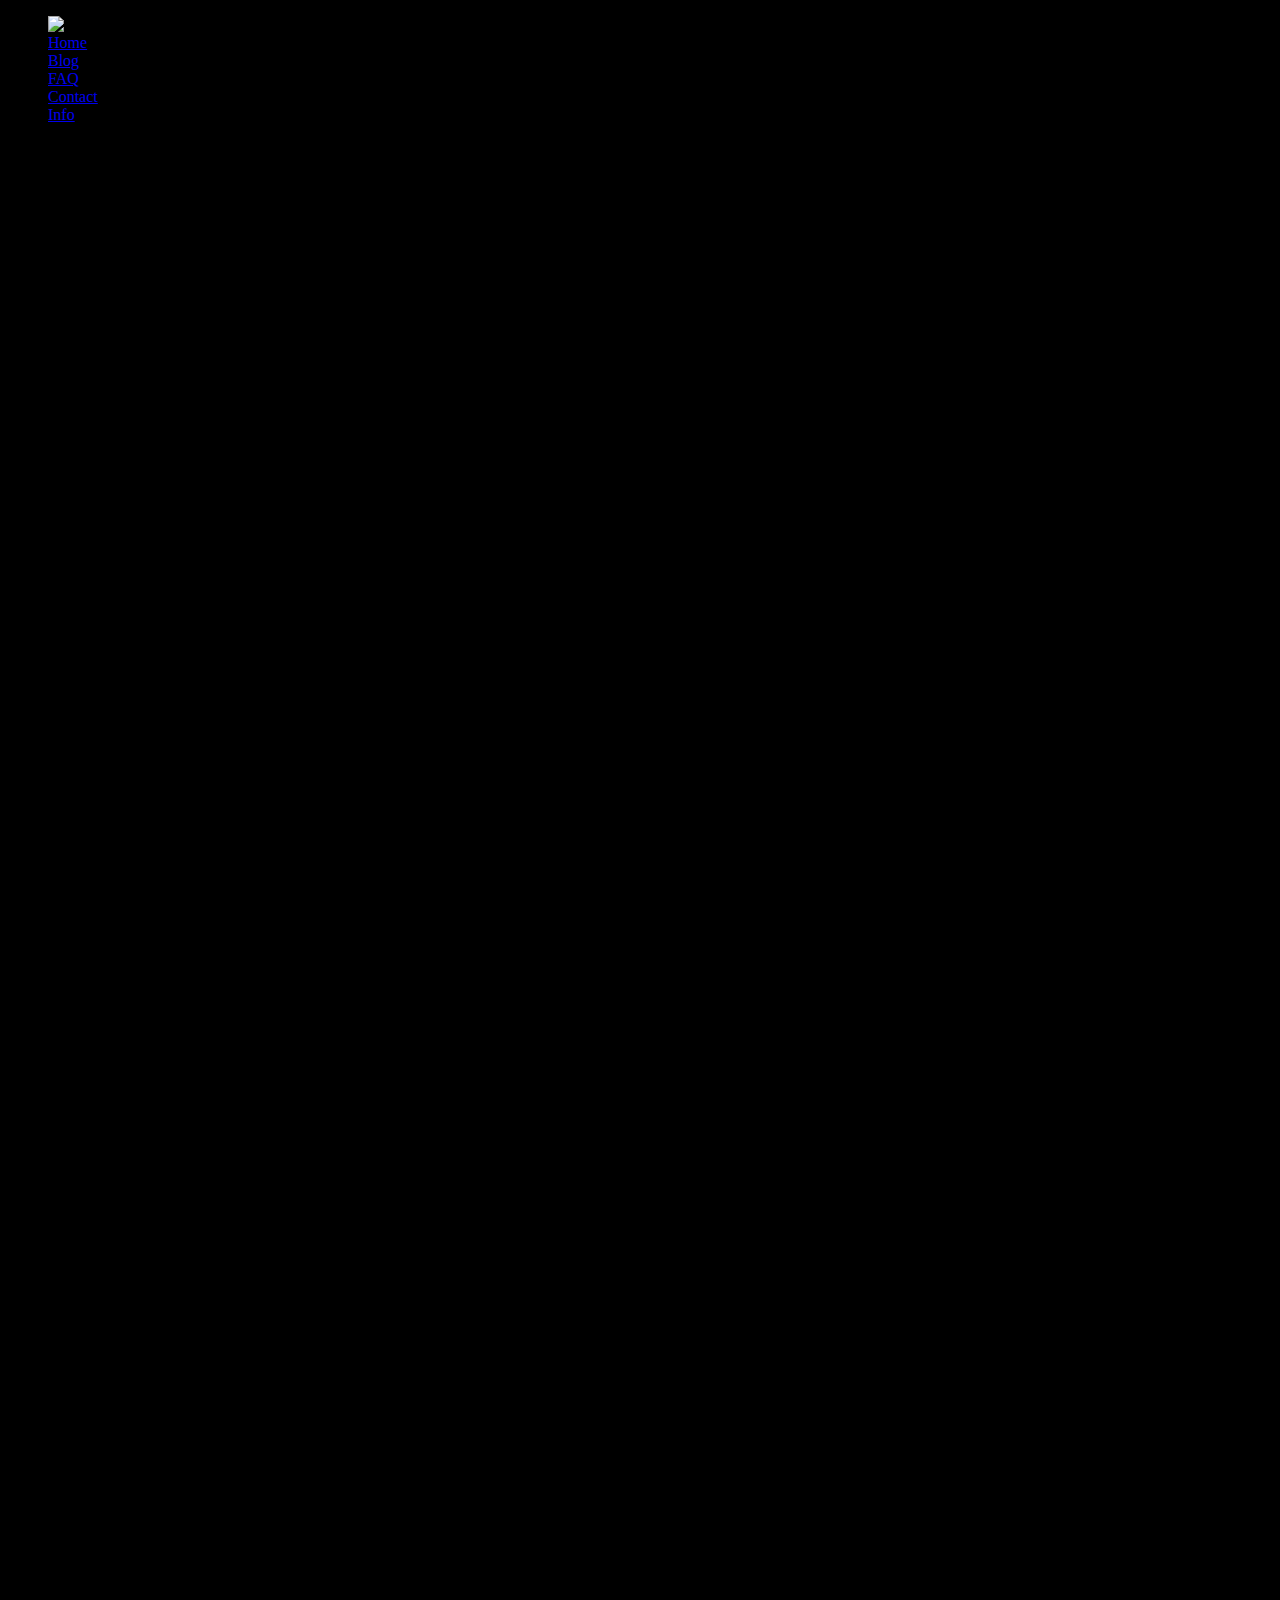
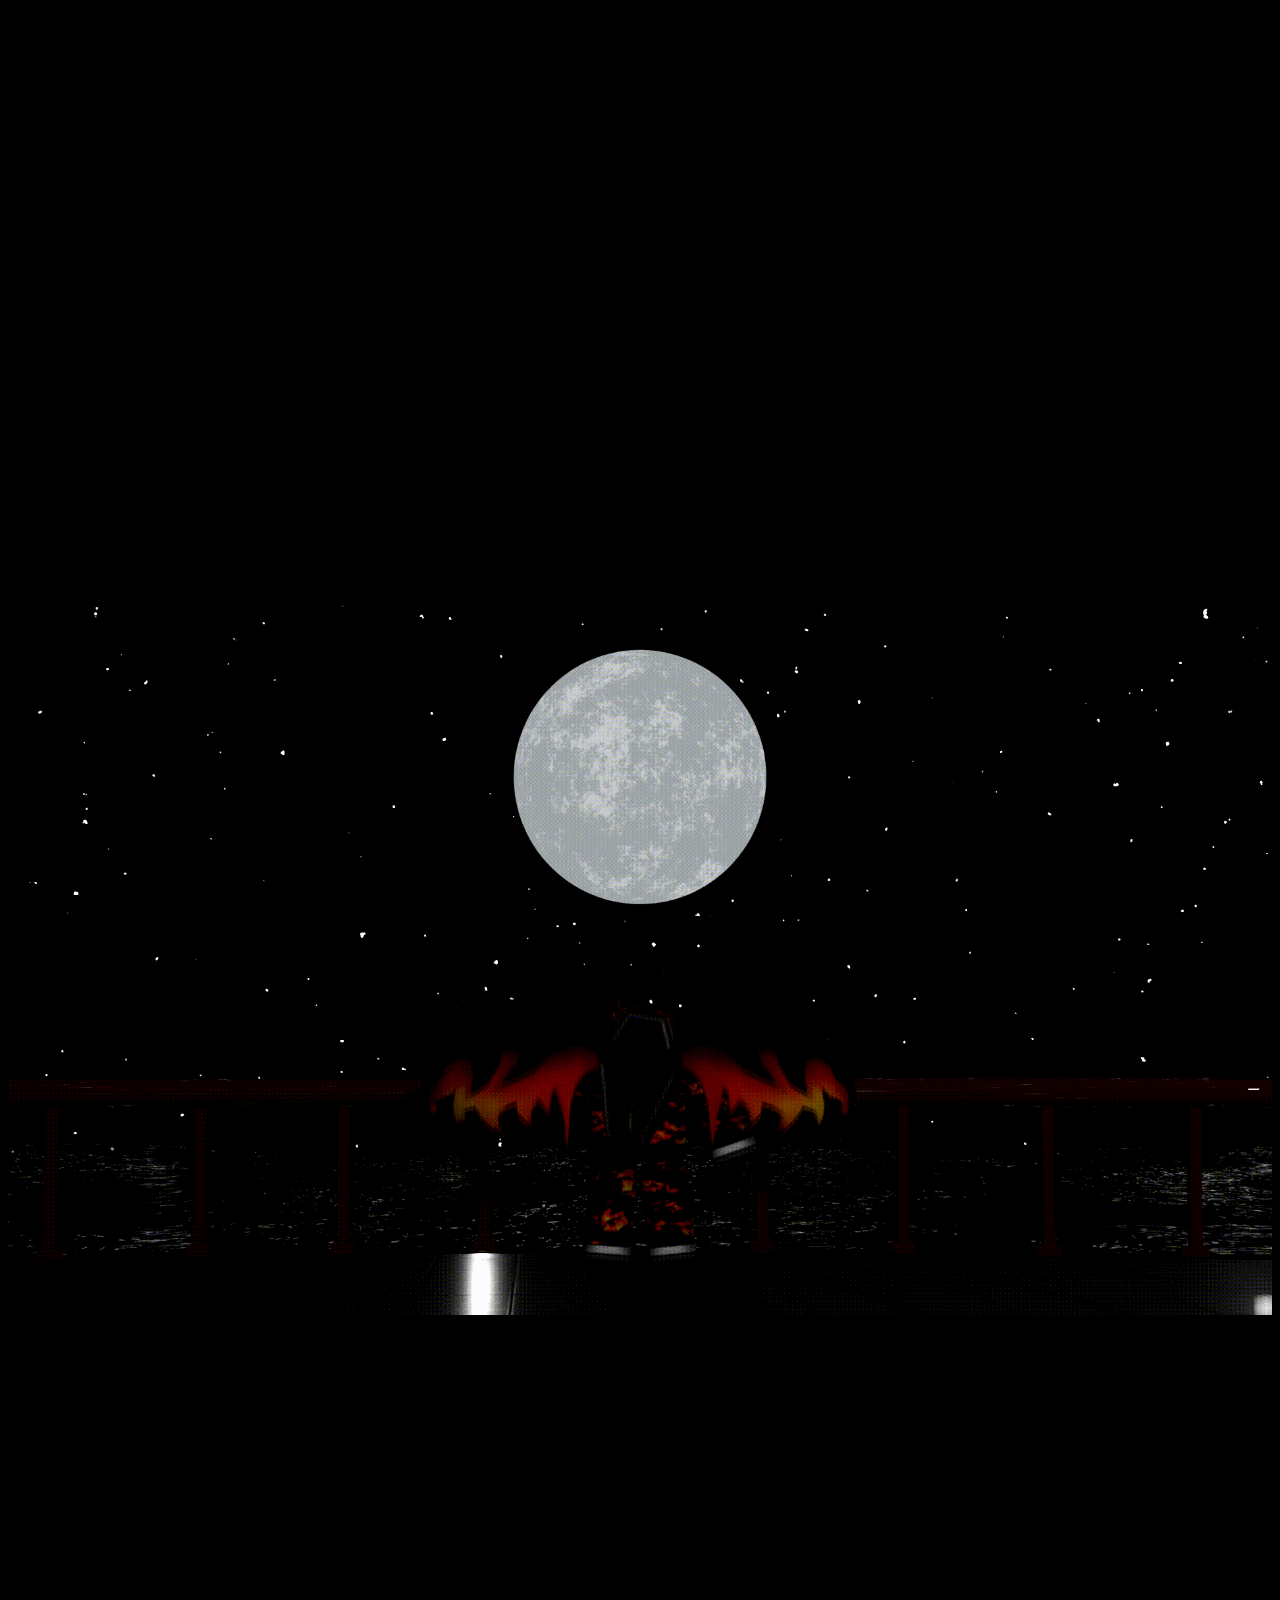
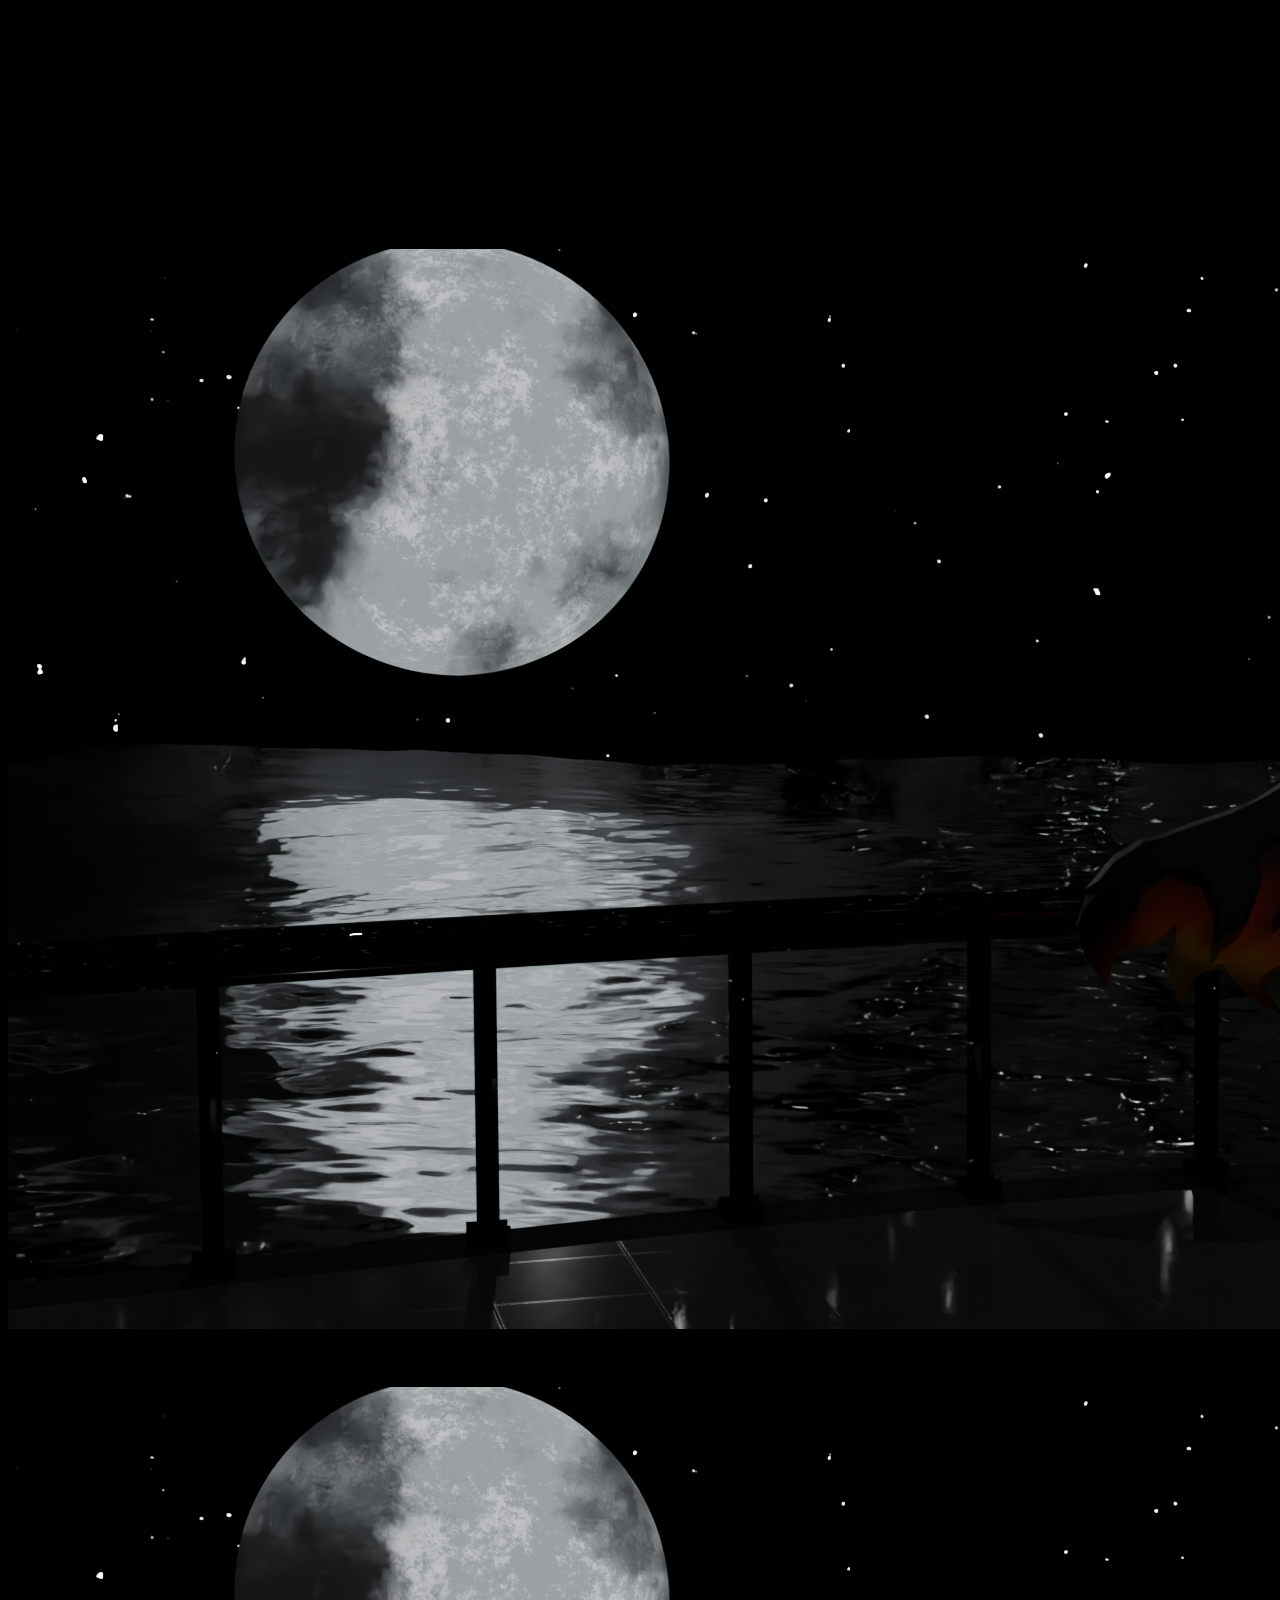
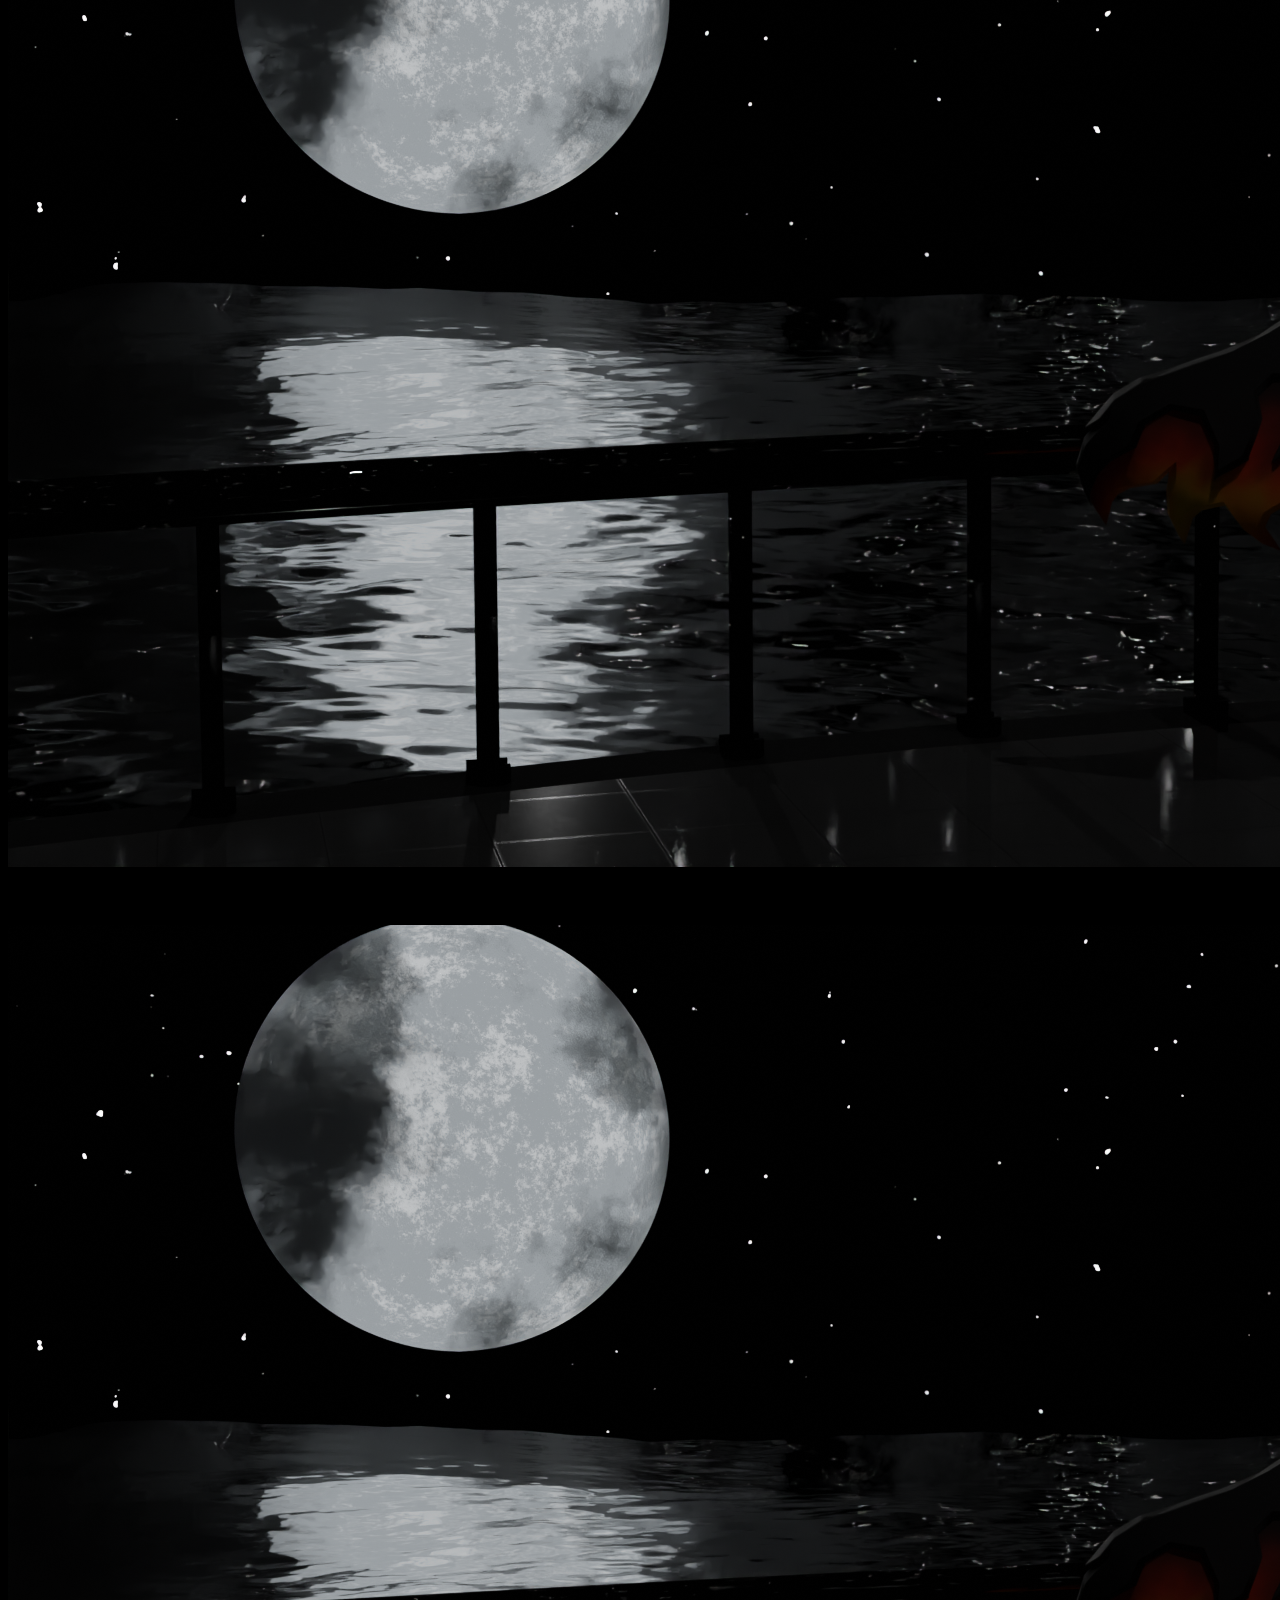
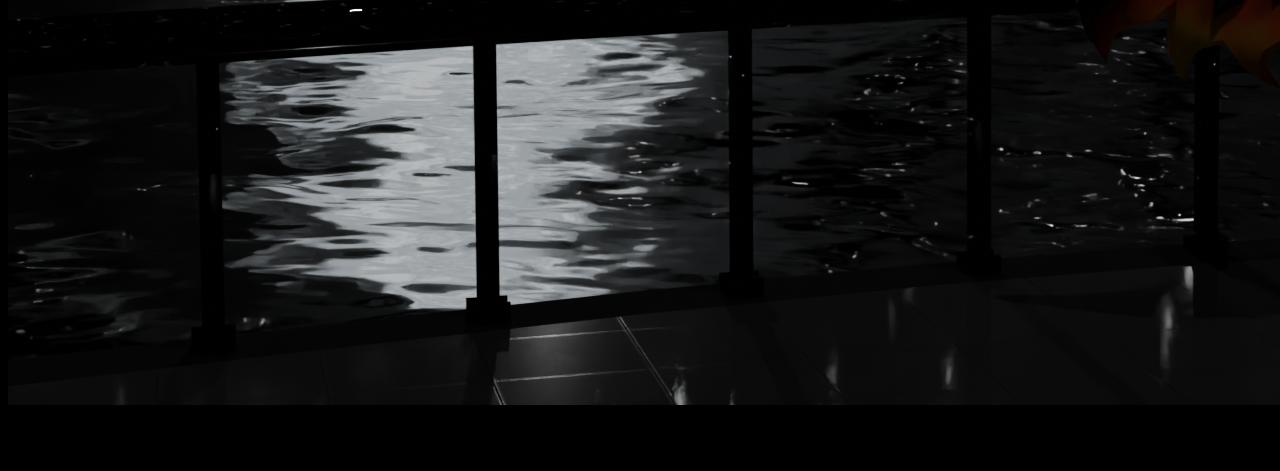
==== commit fd382c23: "asdasd" ====
--- a/index.html
+++ b/index.html
@@ -9,17 +9,17 @@
 	<link rel="stylesheet" href="https://www.lamesniper16.com/assets/styles.css">
 </head>
 
-<script src="./assets/titlegenerator.js"> </script>
-<script src="./assets/iconscroll.js"> </script>
-<script src="./assets/mainpageblog.js"> </script>
+<script src="https://www.lamesniper16.com/assets/titlegenerator.js"> </script>
+<script src="https://www.lamesniper16.com/assets/iconscroll.js"> </script>
+<script src="https://www.lamesniper16.com/assets/mainpageblog.js"> </script>
 
 <body bgcolor="black">
 	<header>
 	<nav>
 		<ul>
-			<li class="logo"> <img src="./assets/images/5_r.png" alt="Logo"> </li>
-			<li><a href="./index.html">Home</a></li>
-			<li><a href="./blog.html">Blog</a></li>
+			<li class="logo"> <img src="https://www.lamesniper16.com/assets/images/5_r.png" alt="Logo"> </li>
+			<li><a href="https://www.lamesniper16.com/">Home</a></li>
+			<li><a href="https://www.lamesniper16.com/blog.html">Blog</a></li>
 			<li><a href="#">FAQ</a></li>
 			<li><a href="#">Contact</a></li>
 			<li><a href="#">Info</a></li>
@@ -28,6 +28,7 @@
 	</nav>
 	</header>
 <main>
+	<div class="spacer"></div>
 	<section class="juan">
 		<div class="background">
 			<div class="social">
